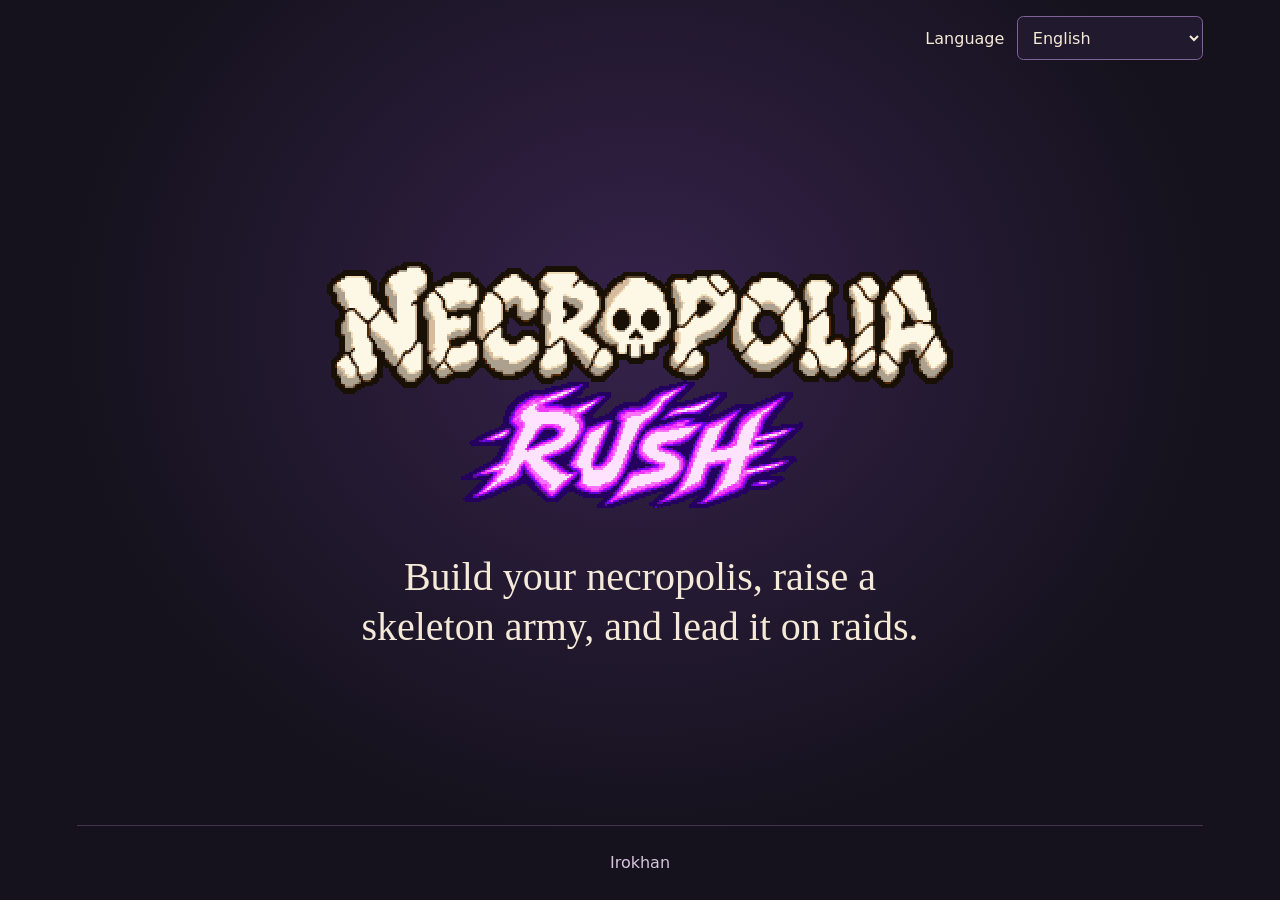
==== index.html @ 1dfa34da "Publish the multilingual Necropolia Rush website" ====
<!doctype html>
<html lang="en">
<head>
  <meta charset="utf-8">
  <meta name="viewport" content="width=device-width, initial-scale=1">
  <meta name="description" content="Build your necropolis, raise a skeleton army, and lead it on raids.">
  <meta name="theme-color" content="#15121d">
  <title>Necropolia Rush · Irokhan</title>
  <script src="languages.js" defer></script>
  <style>
    * { box-sizing: border-box; }

    body {
      min-height: 100svh;
      margin: 0;
      display: grid;
      grid-template-rows: auto 1fr auto;
      color: #f5ead8;
      background: radial-gradient(ellipse at 50% 36%, #36224b 0, #15121d 63%);
      font: 1rem/1.6 system-ui, sans-serif;
      text-align: center;
    }

    header {
      min-height: 4.5rem;
      padding: 1rem clamp(1.5rem, 6vw, 6rem);
      text-align: end;
    }

    label { margin-inline-end: .5rem; }

    select {
      max-width: 100%;
      min-height: 2.75rem;
      padding: .35rem .65rem;
      color: inherit;
      background: #21192e;
      border: 1px solid #7f6396;
      border-radius: .4rem;
      font: inherit;
    }

    select:focus-visible { outline: 2px solid #e0aafa; }

    main {
      display: grid;
      align-content: center;
      justify-items: center;
      padding: clamp(3rem, 10vh, 7rem) 1.5rem;
    }

    h1 {
      width: min(100%, 40.625rem);
      margin: 0 0 2rem;
    }

    h1 img {
      display: block;
      width: 100%;
      height: auto;
      image-rendering: pixelated;
    }

    p {
      max-width: 36ch;
      margin: 0;
      text-wrap: balance;
    }

    .intro {
      font-family: Georgia, serif;
      font-size: clamp(1.55rem, 5vw, 2.5rem);
      line-height: 1.25;
    }

    footer {
      margin-inline: clamp(1.5rem, 6vw, 6rem);
      padding: 1.5rem 0;
      border-top: 1px solid #44354f;
      color: #d6c4de;
    }
  </style>
</head>
<body>
  <header>
    <div id="language-controls" hidden>
      <label for="language" id="language-label">Language</label>
      <select id="language"></select>
    </div>
  </header>
  <main>
    <h1><img src="necropolia-rush.png" width="650" height="270" alt="Necropolia Rush"></h1>
    <p class="intro" id="intro">Build your necropolis, raise a skeleton army, and lead it on raids.</p>
  </main>
  <footer>Irokhan</footer>
</body>
</html>
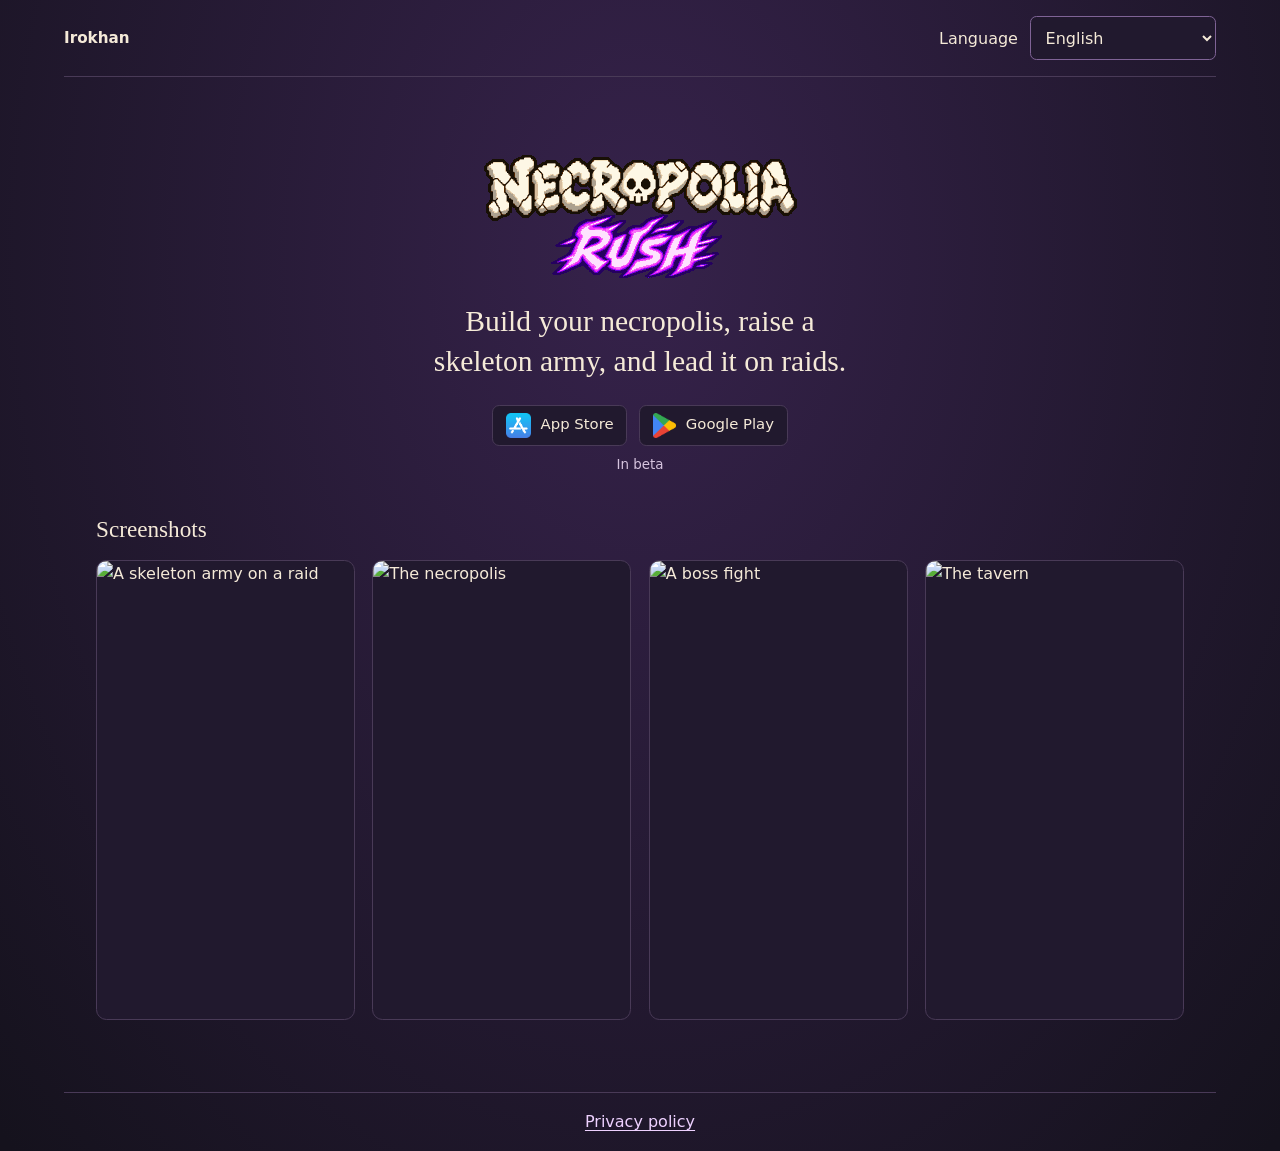
==== commit f20e5e13: "Localize the privacy policy and refresh the Necropolia Rush homepage" ====
--- a/index.html
+++ b/index.html
@@ -6,92 +6,40 @@
   <meta name="description" content="Build your necropolis, raise a skeleton army, and lead it on raids.">
   <meta name="theme-color" content="#15121d">
   <title>Necropolia Rush · Irokhan</title>
+  <link rel="stylesheet" href="styles.css">
   <script src="languages.js" defer></script>
-  <style>
-    * { box-sizing: border-box; }
-
-    body {
-      min-height: 100svh;
-      margin: 0;
-      display: grid;
-      grid-template-rows: auto 1fr auto;
-      color: #f5ead8;
-      background: radial-gradient(ellipse at 50% 36%, #36224b 0, #15121d 63%);
-      font: 1rem/1.6 system-ui, sans-serif;
-      text-align: center;
-    }
-
-    header {
-      min-height: 4.5rem;
-      padding: 1rem clamp(1.5rem, 6vw, 6rem);
-      text-align: end;
-    }
-
-    label { margin-inline-end: .5rem; }
-
-    select {
-      max-width: 100%;
-      min-height: 2.75rem;
-      padding: .35rem .65rem;
-      color: inherit;
-      background: #21192e;
-      border: 1px solid #7f6396;
-      border-radius: .4rem;
-      font: inherit;
-    }
-
-    select:focus-visible { outline: 2px solid #e0aafa; }
-
-    main {
-      display: grid;
-      align-content: center;
-      justify-items: center;
-      padding: clamp(3rem, 10vh, 7rem) 1.5rem;
-    }
-
-    h1 {
-      width: min(100%, 40.625rem);
-      margin: 0 0 2rem;
-    }
-
-    h1 img {
-      display: block;
-      width: 100%;
-      height: auto;
-      image-rendering: pixelated;
-    }
-
-    p {
-      max-width: 36ch;
-      margin: 0;
-      text-wrap: balance;
-    }
-
-    .intro {
-      font-family: Georgia, serif;
-      font-size: clamp(1.55rem, 5vw, 2.5rem);
-      line-height: 1.25;
-    }
-
-    footer {
-      margin-inline: clamp(1.5rem, 6vw, 6rem);
-      padding: 1.5rem 0;
-      border-top: 1px solid #44354f;
-      color: #d6c4de;
-    }
-  </style>
 </head>
 <body>
-  <header>
+  <header class="site-header">
+    <a class="brand" href="./">Irokhan</a>
     <div id="language-controls" hidden>
       <label for="language" id="language-label">Language</label>
       <select id="language"></select>
     </div>
   </header>
-  <main>
-    <h1><img src="necropolia-rush.png" width="650" height="270" alt="Necropolia Rush"></h1>
-    <p class="intro" id="intro">Build your necropolis, raise a skeleton army, and lead it on raids.</p>
+  <main class="home">
+    <div class="hero">
+      <h1><img src="necropolia-rush.png" width="325" height="135" alt="Necropolia Rush"></h1>
+      <p class="intro" id="intro">Build your necropolis, raise a skeleton army, and lead it on raids.</p>
+      <div class="platforms">
+        <span class="platform"><img src="screens/app-store.png" width="25" height="25" alt="">App Store</span>
+        <span class="platform"><img src="screens/google-play.png" width="23" height="25" alt="">Google Play</span>
+      </div>
+      <p class="release-status" id="release-status">In beta</p>
+    </div>
+    <section class="gallery" aria-labelledby="gallery-title">
+      <h2 id="gallery-title">Screenshots</h2>
+      <ul id="screenshots" tabindex="0" aria-labelledby="gallery-title" hidden>
+        <li><img width="576" height="1024" decoding="async" alt="A skeleton army on a raid"></li>
+        <li><img width="576" height="1024" decoding="async" alt="The necropolis"></li>
+        <li><img width="576" height="1024" decoding="async" alt="A boss fight"></li>
+        <li><img width="576" height="1024" decoding="async" alt="The tavern"></li>
+      </ul>
+      <noscript><p class="fallback">Enable JavaScript to see localized screenshots.</p></noscript>
+    </section>
   </main>
-  <footer>Irokhan</footer>
+  <footer class="site-footer">
+    <a id="privacy-link" href="privacy.html">Privacy policy</a>
+  </footer>
 </body>
 </html>
--- a/styles.css
+++ b/styles.css
@@ -0,0 +1,192 @@
+:root {
+  color-scheme: dark;
+  background: #15121d;
+  color: #f5ead8;
+  font: 1rem/1.6 system-ui, sans-serif;
+  --ink-muted: #d6c4de;
+  --border: #493a57;
+  --focus: #e0aafa;
+}
+
+* { box-sizing: border-box; }
+
+body {
+  min-height: 100svh;
+  margin: 0;
+  display: flex;
+  flex-direction: column;
+  background: radial-gradient(ellipse at 50% 16rem, #36224b 0, #15121d 56rem);
+}
+
+a { color: #eed1ff; text-underline-offset: .2em; }
+
+:focus-visible {
+  outline: 2px solid var(--focus);
+  outline-offset: 3px;
+}
+
+.site-header, .site-footer {
+  display: flex;
+  align-items: center;
+  justify-content: space-between;
+  gap: .75rem 1.5rem;
+  flex-wrap: wrap;
+  width: min(72rem, calc(100% - 2.5rem));
+  margin-inline: auto;
+  padding: 1rem 0;
+}
+
+.site-header {
+  min-height: 4.5rem;
+  border-bottom: 1px solid var(--border);
+}
+
+.brand {
+  color: inherit;
+  font-size: .95rem;
+  font-weight: 700;
+  text-decoration: none;
+}
+
+label { margin-inline-end: .45rem; }
+
+select {
+  max-width: 100%;
+  min-height: 2.75rem;
+  padding: .35rem .65rem;
+  color: inherit;
+  background: #21192e;
+  border: 1px solid #7f6396;
+  border-radius: .4rem;
+  font: inherit;
+}
+
+.home { flex: 1; }
+
+.hero {
+  display: grid;
+  justify-items: center;
+  padding: clamp(2.3rem, 6vw, 4.5rem) 1.25rem 2.4rem;
+  text-align: center;
+}
+
+.hero h1 {
+  width: min(100%, 20.3125rem);
+  margin: 0;
+}
+
+.hero h1 img {
+  display: block;
+  width: 100%;
+  height: auto;
+  image-rendering: pixelated;
+}
+
+.intro {
+  max-width: 34ch;
+  margin: 1.1rem 0 1.45rem;
+  font: clamp(1.25rem, 3.4vw, 1.85rem)/1.35 Georgia, serif;
+  text-wrap: balance;
+}
+
+.platforms {
+  display: flex;
+  justify-content: center;
+  gap: .75rem;
+  flex-wrap: wrap;
+}
+
+.platform {
+  display: inline-flex;
+  align-items: center;
+  gap: .6rem;
+  padding: .45rem .8rem;
+  border: 1px solid var(--border);
+  border-radius: .45rem;
+  background: #21192e;
+  font-size: .93rem;
+}
+
+.platform img { object-fit: contain; }
+
+.release-status {
+  margin: .5rem 0 0;
+  color: var(--ink-muted);
+  font-size: .84rem;
+}
+
+.gallery {
+  width: min(68rem, calc(100% - 2.5rem));
+  margin: 0 auto clamp(2.75rem, 6vw, 4.5rem);
+}
+
+.gallery h2 {
+  margin: 0 0 1rem;
+  font: 1.45rem/1.3 Georgia, serif;
+}
+
+.gallery ul {
+  display: grid;
+  grid-template-columns: repeat(4, minmax(0, 1fr));
+  gap: clamp(.65rem, 2vw, 1.1rem);
+  margin: 0;
+  padding: 0;
+  list-style: none;
+}
+
+.gallery ul[hidden] { display: none; }
+
+.gallery img {
+  display: block;
+  width: 100%;
+  height: auto;
+  aspect-ratio: 9 / 16;
+  border: 1px solid var(--border);
+  border-radius: .65rem;
+  background: #21192e;
+}
+
+.site-footer {
+  justify-content: center;
+  border-top: 1px solid var(--border);
+}
+
+.policy {
+  flex: 1;
+  width: min(45rem, calc(100% - 2.5rem));
+  margin: clamp(2rem, 7vw, 4.5rem) auto;
+  overflow-wrap: anywhere;
+}
+
+.policy h1, .policy h2 {
+  font-family: Georgia, serif;
+  font-weight: 500;
+  line-height: 1.3;
+}
+
+.policy h1 {
+  margin: 0 0 .6rem;
+  font-size: clamp(1.75rem, 5vw, 2.45rem);
+}
+
+.policy h2 {
+  margin: 1.9rem 0 .6rem;
+  font-size: 1.35rem;
+}
+
+.policy p { margin: 0 0 .9rem; }
+
+.policy .revision { color: var(--ink-muted); }
+
+@media (max-width: 42rem) {
+  .gallery ul {
+    grid-template-columns: none;
+    grid-auto-columns: min(74%, 16rem);
+    grid-auto-flow: column;
+    padding-bottom: .6rem;
+    overflow-x: auto;
+    scroll-snap-type: x mandatory;
+  }
+
+  .gallery li { scroll-snap-align: start; }
+}
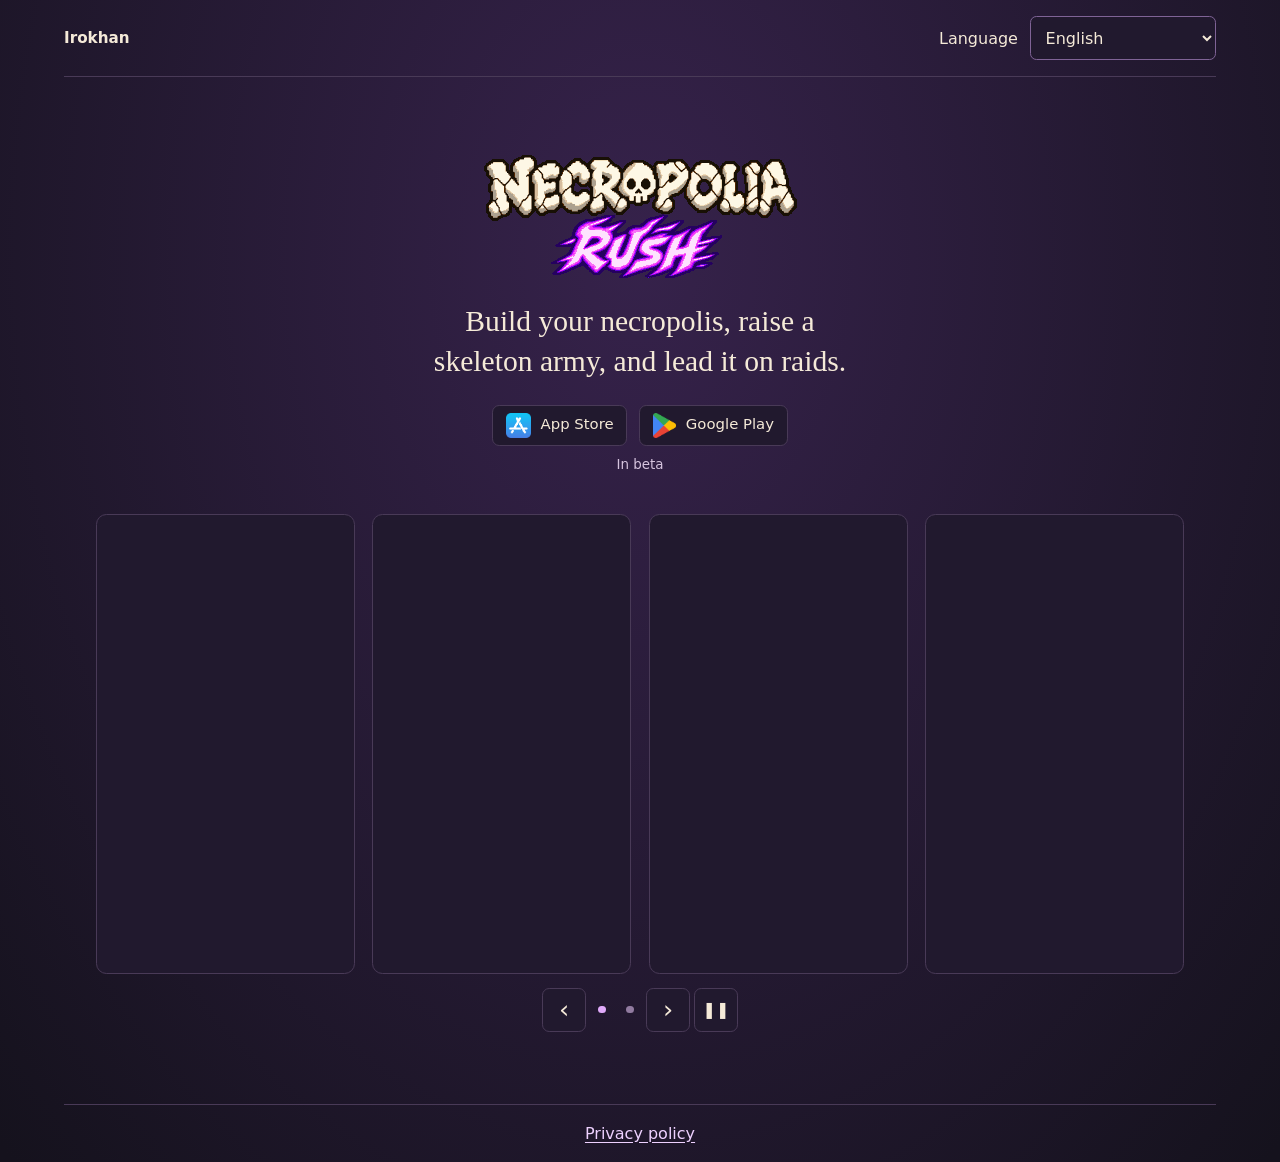
==== commit 0abe670f: "Add an auto-rotating gallery with all eight localized store screenshots" ====
--- a/index.html
+++ b/index.html
@@ -7,6 +7,7 @@
   <meta name="theme-color" content="#15121d">
   <title>Necropolia Rush · Irokhan</title>
   <link rel="stylesheet" href="styles.css">
+  <script src="carousel.js" defer></script>
   <script src="languages.js" defer></script>
 </head>
 <body>
@@ -27,15 +28,20 @@
       </div>
       <p class="release-status" id="release-status">In beta</p>
     </div>
-    <section class="gallery" aria-labelledby="gallery-title">
-      <h2 id="gallery-title">Screenshots</h2>
-      <ul id="screenshots" tabindex="0" aria-labelledby="gallery-title" hidden>
-        <li><img width="576" height="1024" decoding="async" alt="A skeleton army on a raid"></li>
-        <li><img width="576" height="1024" decoding="async" alt="The necropolis"></li>
-        <li><img width="576" height="1024" decoding="async" alt="A boss fight"></li>
-        <li><img width="576" height="1024" decoding="async" alt="The tavern"></li>
-      </ul>
-      <noscript><p class="fallback">Enable JavaScript to see localized screenshots.</p></noscript>
+    <section class="gallery" id="carousel" aria-label="Screenshots" hidden>
+      <div class="carousel-viewport" id="screenshots"></div>
+      <div class="carousel-controls">
+        <button class="carousel-button" id="carousel-prev" type="button" aria-label="Previous">
+          <span aria-hidden="true">‹</span>
+        </button>
+        <div class="carousel-dots" id="carousel-dots"></div>
+        <button class="carousel-button" id="carousel-next" type="button" aria-label="Next">
+          <span aria-hidden="true">›</span>
+        </button>
+        <button class="carousel-button carousel-rotation" id="carousel-play" type="button" aria-label="Pause autoplay">
+          <span aria-hidden="true"></span>
+        </button>
+      </div>
     </section>
   </main>
   <footer class="site-footer">
--- a/styles.css
+++ b/styles.css
@@ -116,25 +116,27 @@
 }
 
 .gallery {
+  --cards-per-page: 4;
   width: min(68rem, calc(100% - 2.5rem));
   margin: 0 auto clamp(2.75rem, 6vw, 4.5rem);
 }
 
-.gallery h2 {
-  margin: 0 0 1rem;
-  font: 1.45rem/1.3 Georgia, serif;
-}
-
-.gallery ul {
-  display: grid;
-  grid-template-columns: repeat(4, minmax(0, 1fr));
+.carousel-viewport {
+  display: grid;
+  grid-auto-flow: column;
+  grid-auto-columns: 100%;
+  overflow-x: auto;
+  scroll-snap-type: x mandatory;
+  scrollbar-width: none;
+}
+
+.carousel-page {
+  display: grid;
+  grid-template-columns: repeat(var(--cards-per-page), minmax(0, 1fr));
   gap: clamp(.65rem, 2vw, 1.1rem);
-  margin: 0;
-  padding: 0;
-  list-style: none;
-}
-
-.gallery ul[hidden] { display: none; }
+  min-width: 0;
+  scroll-snap-align: start;
+}
 
 .gallery img {
   display: block;
@@ -146,6 +148,58 @@
   background: #21192e;
 }
 
+.carousel-controls, .carousel-dots {
+  display: flex;
+  align-items: center;
+  justify-content: center;
+  gap: .25rem;
+}
+
+.carousel-controls {
+  margin-top: .85rem;
+  flex-wrap: wrap;
+}
+
+.carousel-button, .carousel-dot {
+  padding: 0;
+  color: inherit;
+  cursor: pointer;
+}
+
+.carousel-button {
+  display: grid;
+  place-items: center;
+  width: 2.75rem;
+  height: 2.75rem;
+  border: 1px solid var(--border);
+  border-radius: .45rem;
+  background: #21192e;
+  font: 1.6rem/1 system-ui, sans-serif;
+}
+
+.carousel-button:hover { border-color: var(--focus); }
+.carousel-rotation { font-size: 1rem; }
+
+.carousel-dot {
+  display: grid;
+  place-items: center;
+  width: 1.5rem;
+  height: 2.75rem;
+  border: 0;
+  border-radius: .4rem;
+  background: transparent;
+}
+
+.carousel-dot::after {
+  width: .48rem;
+  height: .48rem;
+  border-radius: 50%;
+  background: #917ba0;
+  content: "";
+}
+
+.carousel-dot[aria-current="true"]::after { background: var(--focus); }
+
 .site-footer {
   justify-content: center;
   border-top: 1px solid var(--border);
@@ -178,15 +232,18 @@
 
 .policy .revision { color: var(--ink-muted); }
 
-@media (max-width: 42rem) {
-  .gallery ul {
-    grid-template-columns: none;
-    grid-auto-columns: min(74%, 16rem);
-    grid-auto-flow: column;
-    padding-bottom: .6rem;
-    overflow-x: auto;
-    scroll-snap-type: x mandatory;
+@media (max-width: 52rem) {
+  .gallery { --cards-per-page: 2; }
+}
+
+@media (max-width: 34rem) {
+  .gallery {
+    --cards-per-page: 1;
+    width: min(18rem, calc(100% - 1rem));
   }
 
-  .gallery li { scroll-snap-align: start; }
-}
+  .carousel-page img {
+    width: min(100% - .75rem, 15.5rem);
+    margin-inline: auto;
+  }
+}
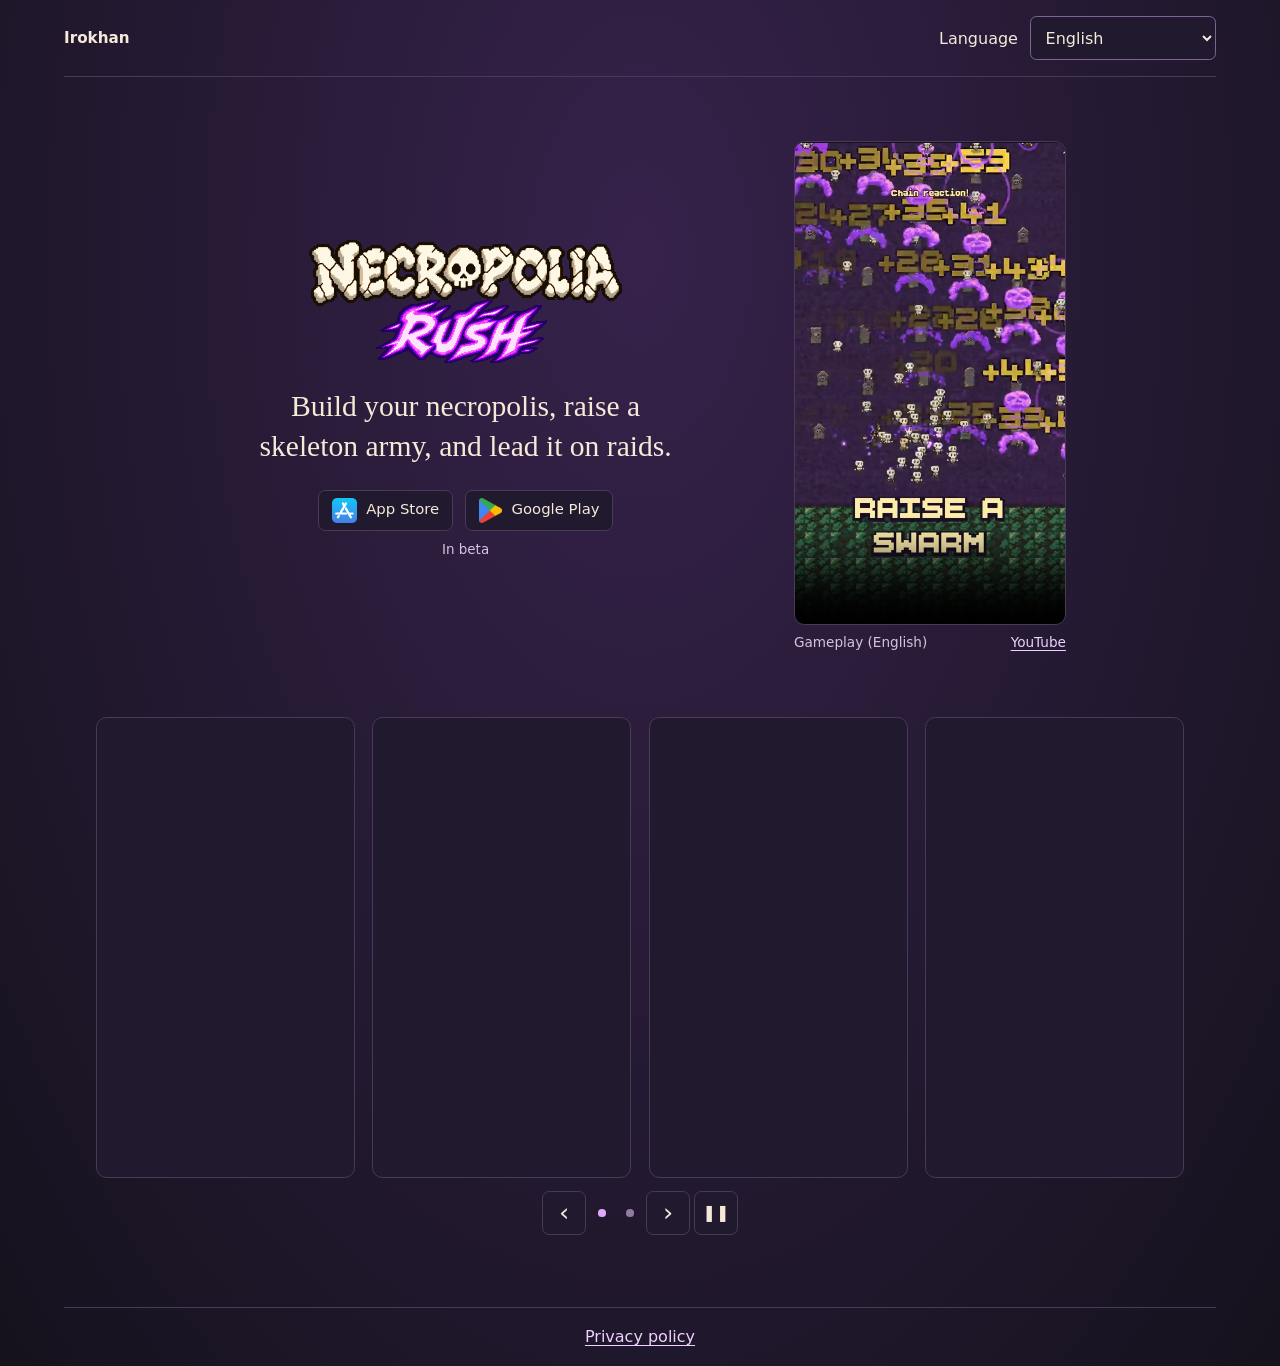
==== commit 93f00d36: "Add the English gameplay trailer to the Necropolia Rush homepage" ====
--- a/index.html
+++ b/index.html
@@ -6,9 +6,9 @@
   <meta name="description" content="Build your necropolis, raise a skeleton army, and lead it on raids.">
   <meta name="theme-color" content="#15121d">
   <title>Necropolia Rush · Irokhan</title>
-  <link rel="stylesheet" href="styles.css">
+  <link rel="stylesheet" href="styles.css?v=trailer">
   <script src="carousel.js" defer></script>
-  <script src="languages.js" defer></script>
+  <script src="languages.js?v=trailer" defer></script>
 </head>
 <body>
   <header class="site-header">
@@ -19,14 +19,26 @@
     </div>
   </header>
   <main class="home">
-    <div class="hero">
-      <h1><img src="necropolia-rush.png" width="325" height="135" alt="Necropolia Rush"></h1>
-      <p class="intro" id="intro">Build your necropolis, raise a skeleton army, and lead it on raids.</p>
-      <div class="platforms">
-        <span class="platform"><img src="screens/app-store.png" width="25" height="25" alt="">App Store</span>
-        <span class="platform"><img src="screens/google-play.png" width="23" height="25" alt="">Google Play</span>
+    <div class="showcase">
+      <div class="hero">
+        <h1><img src="necropolia-rush.png" width="325" height="135" alt="Necropolia Rush"></h1>
+        <p class="intro" id="intro">Build your necropolis, raise a skeleton army, and lead it on raids.</p>
+        <div class="platforms">
+          <span class="platform"><img src="screens/app-store.png" width="25" height="25" alt="">App Store</span>
+          <span class="platform"><img src="screens/google-play.png" width="23" height="25" alt="">Google Play</span>
+        </div>
+        <p class="release-status" id="release-status">In beta</p>
       </div>
-      <p class="release-status" id="release-status">In beta</p>
+      <figure class="trailer">
+        <video id="gameplay" controls playsinline preload="none" poster="gameplay-poster.jpg"
+               width="720" height="1280" aria-labelledby="trailer-label">
+          <source src="gameplay-en.mp4" type="video/mp4">
+        </video>
+        <figcaption>
+          <span id="trailer-label">Gameplay (English)</span>
+          <a href="https://www.youtube.com/shorts/objVRK7YWBU">YouTube</a>
+        </figcaption>
+      </figure>
     </div>
     <section class="gallery" id="carousel" aria-label="Screenshots" hidden>
       <div class="carousel-viewport" id="screenshots"></div>
--- a/styles.css
+++ b/styles.css
@@ -63,10 +63,39 @@
 
 .home { flex: 1; }
 
+.showcase {
+  display: flex;
+  align-items: center;
+  justify-content: center;
+  gap: clamp(2rem, 6vw, 6rem);
+  padding: clamp(2rem, 5vw, 4rem) 1.25rem;
+}
+
+.trailer { width: min(100%, 17rem); margin: 0; }
+
+.trailer video {
+  display: block;
+  width: 100%;
+  height: auto;
+  aspect-ratio: 9 / 16;
+  border: 1px solid var(--border);
+  border-radius: .65rem;
+  background: #15121d;
+}
+
+.trailer figcaption {
+  display: flex;
+  justify-content: space-between;
+  gap: .5rem;
+  margin-top: .45rem;
+  color: var(--ink-muted);
+  font-size: .85rem;
+}
+
 .hero {
   display: grid;
   justify-items: center;
-  padding: clamp(2.3rem, 6vw, 4.5rem) 1.25rem 2.4rem;
+  min-width: 0;
   text-align: center;
 }
 
@@ -236,6 +265,10 @@
   .gallery { --cards-per-page: 2; }
 }
 
+@media (max-width: 40rem) {
+  .showcase { flex-direction: column; }
+}
+
 @media (max-width: 34rem) {
   .gallery {
     --cards-per-page: 1;
